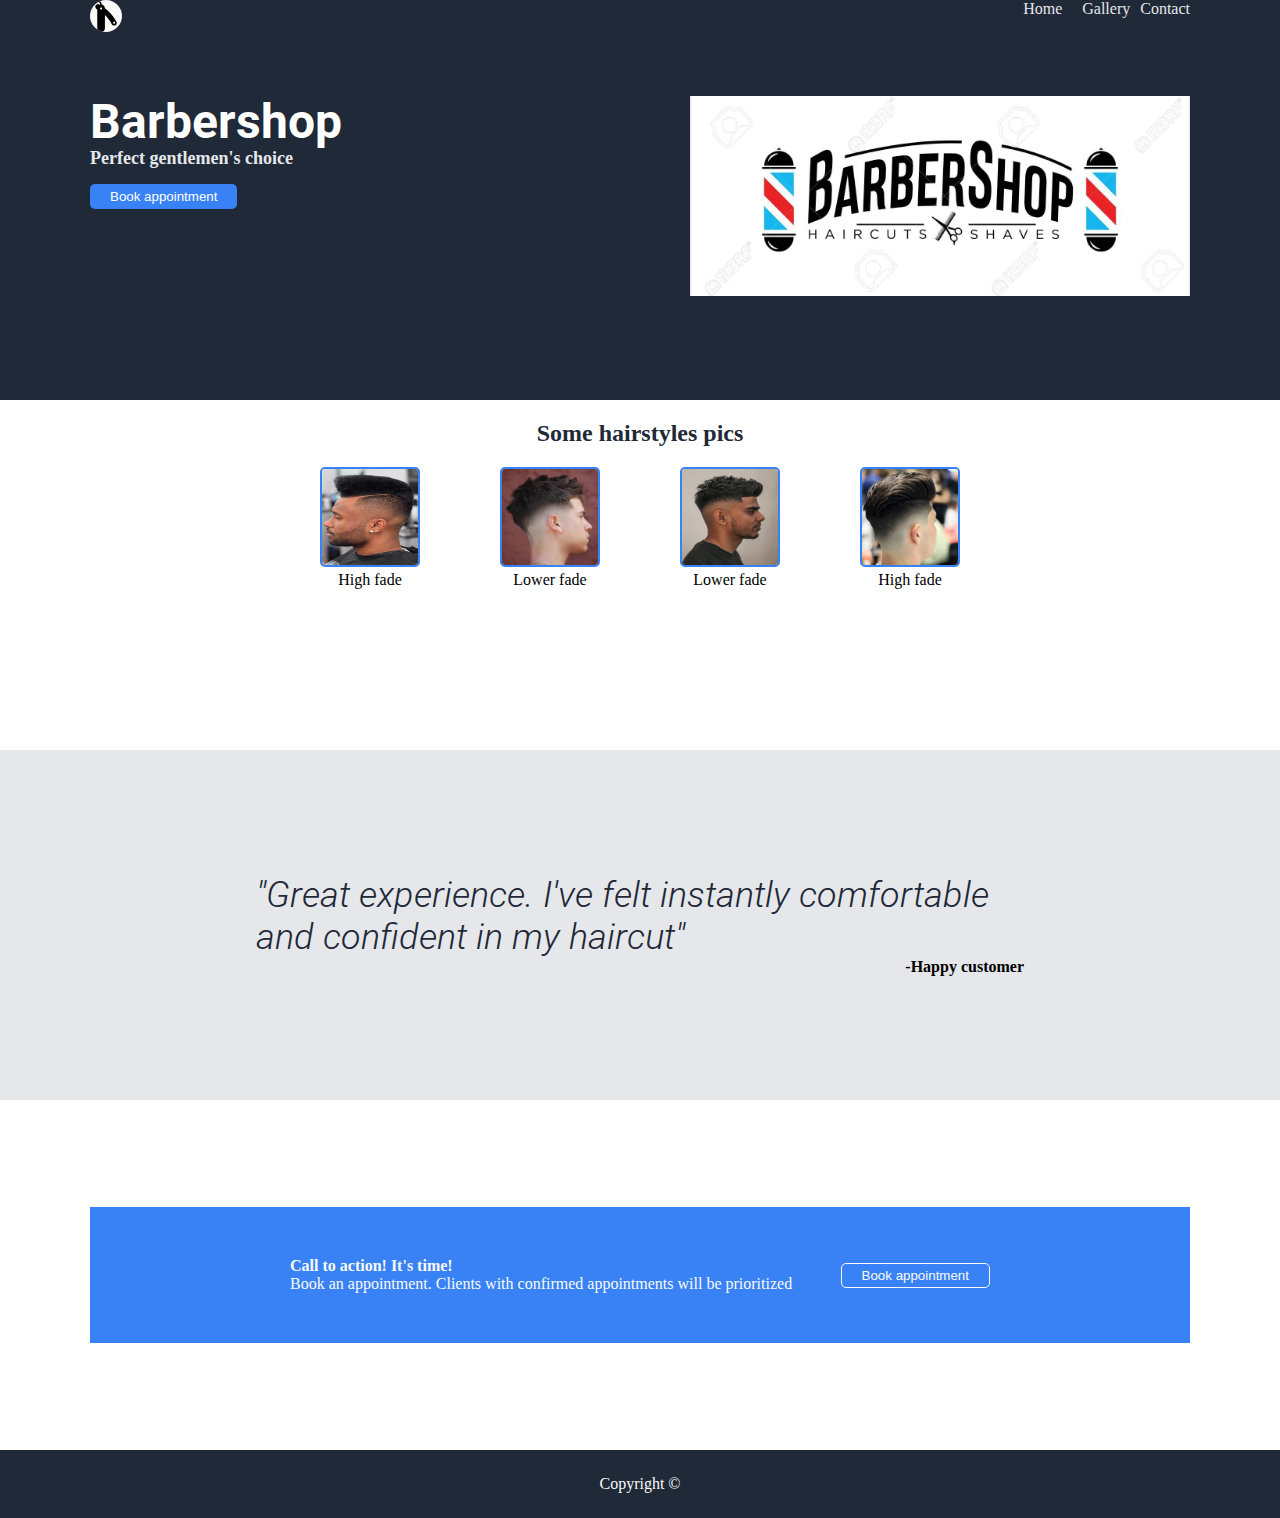
==== index.html @ 8ed19799 "initial commit" ====
<!DOCTYPE html>
<html lang="en">
<head>
    <meta charset="UTF-8">
    <meta http-equiv="X-UA-Compatible" content="IE=edge">
    <meta name="viewport" content="width=device-width, initial-scale=1.0">
    <title>Home</title>
    <link rel="stylesheet" href="./styles/style.css">
</head>
<body>
    
    <header class="header">
        <div class="container">
            <div class="nav-bar flex">
                <a href="./index.html">
                    <img 
                        src="./images/barbershop-logo.svg" 
                        width="32" 
                        height="32" 
                        alt="barbershop logo"
                        class="logo"
                    >
                 </a>
                <ul class="links flex">
                    <li><a class="link-one" href="./index.html">Home</a></li>
                    <li><a class="link-two" href="#">Gallery</a></li>
                    <li id="link3"><a class="link-three" href="./pages/contact.html">Contact</a></li>
                </ul>
            </div>
        </div>

        <section class="hero flex">
            <div class="container flex">
                <div class="hero-left">
                    <h1 class="hero-main-text" style="color: white">Barbershop</h1>
                    <h4 class="hero-subtext">
                        Perfect gentlemen's choice
                    </h4>
                    <button onclick="#" class="hero-btn">Book appointment</button>
                </div>
                <div class="hero-right">
                    <img 
                        src="./images/barbershop.webp" 
                        alt="" 
                        class="hero-img"
                        width="500"
                        height="200"
                    >
                </div>
            </div>
        </section>
    </header>

    <section class="additional-info">
        <div class="container">
            <h2>Some hairstyles pics</h2>
            <ul class="img-list flex">
                <li class="img-box">
                    <img src="./images/hairstyle1.jpg" alt="">
                    <p>High fade</p>
                </li>
                <li class="img-box">
                    <img src="./images/hairstyle2.jpg" alt="">
                    <p>Lower fade</p>
                </li>
                <li class="img-box">
                    <img src="./images/hairstyle3.jpeg" alt="">
                    <p>Lower fade</p>
                </li>
                <li class="img-box">
                    <img src="./images/hairstyle4.jpg" alt="">
                    <p>High fade</p>
                </li>
            </ul>
        </div>
    </section>

    <section class="client-experience flex">
        <div class="container">
            <div class="quote">
                <h3 class="quote-text">
                    "Great experience. I've felt instantly comfortable and confident in my haircut"
                </h3>
                <p class="quote-name">-Happy customer</p>
            </div>
        </div>
    </section>

    <section class="sign-up flex">
        <div class="container">
            <div class="sign-up-box flex">
                <div class="sign-up-box-left">
                    <h4>Call to action! It's time!</h4>
                    <p>Book an appointment. Clients with confirmed appointments will be prioritized</p>
                </div>
                <button class="sign-up-btn">Book appointment</button>
            </div>
        </div>
    </section>

    <footer class="footer">
        <div class="container">
            <p class="copyright">Copyright ©</p>
            </div>
    </footer>
    
</body>
</html>
---- styles/style.css ----
@font-face {
    font-family: 'Roboto';
    src: url(/fonts/Roboto-Bold.ttf) format('truetype');
    font-weight: bold;
}

@font-face {
    font-family: 'Roboto';
    src: url(/fonts/Roboto-LightItalic.ttf) format('truetype');
    font-weight: normal;
}


* {
    box-sizing: border-box;
    margin: 0;
    padding: 0;
    
}

button {
    cursor: pointer;
}

ul {
    list-style: none;
}

.flex {
    display: flex;
}

section {
    height: 350px;
}

.logo {
    background-color: #F9FAF8;
    border-radius: 20px;
}

.links a {
    color: #E5E7EB;
    text-decoration: none;
}

.links li {
    padding: 0 10px;
}

#link3 {
    padding: 0;
}

.hero {
    padding-top: 60px;
}

.hero .container {
    justify-content: space-between;
}

.hero-left {
    text-align: left;
    line-height: 1.1;
    padding-right: 22px;
}

h1 {
    font-family: 'Roboto', sans-serif;
    text-align: left;
    font-size: 48px;
    color: #F9FAF8;
}

.hero-subtext {
    text-align: left;
    color: hsl(220, 13%, 91%);
    font-size: 18px;
}

.hero-btn {
    margin-top: 15px;
    padding: 5px 20px;
    background-color: #3882F6;
    color: #fff;
    border: none;
    border-radius: 5px;
}

.hero-img {
    object-fit: cover;
}

.container {
    max-width: 1100px;
    margin: 0 auto;
    width: 100%;
}


.header {
    background-color: #1F2937;
    height: 400px;
}

.nav-bar {
    justify-content: space-between;
}


.additional-info {
    
}

h2 {
    text-align: center;
    color: rgb(31, 41, 55);
    padding: 20px;
}

.img-list {
    justify-content: center;
    text-align: center;
}

.img-list li {
    width: 100px;
    margin: 0 40px;
}

.additional-info img {
    width: 100px;
    height: 100px;
    border: #3882F6 2px solid;
    border-radius: 5px;
}

.client-experience {
    background-color: #E5E7EB;
    align-items: center;
}

.client-experience .container {
    display: flex;
    justify-content: center;
    width: 60%;
}

.quote {
    
}

.quote-text {
    font-family: 'Roboto', sans-serif;
    font-size: 36px;
    color: #1F2937;
    font-weight: normal;
}

.quote-name {
    text-align: right;
    font-weight: bold;
}

.sign-up {
    align-items: center;
    color: #F9FAF8;
}

.sign-up .container{
    background-color: #3882f6;
    padding: 50px 200px;
}

.sign-up-box {
    justify-content: space-between;
    align-items: center;
}

.sign-up-box p {
    font-weight: normal;
}

.sign-up-btn {
    color: #F9FAF8;
    background-color: #3882F6;
    border: 1px solid #F9FAF8;
    padding: 0 20px;
    border-radius: 5px;
    height: 25px;
}

.footer {
    background-color: #1F2937;
    padding: 25px;
    text-align: center;
}

.copyright {
    color: #F9FAF8;
}
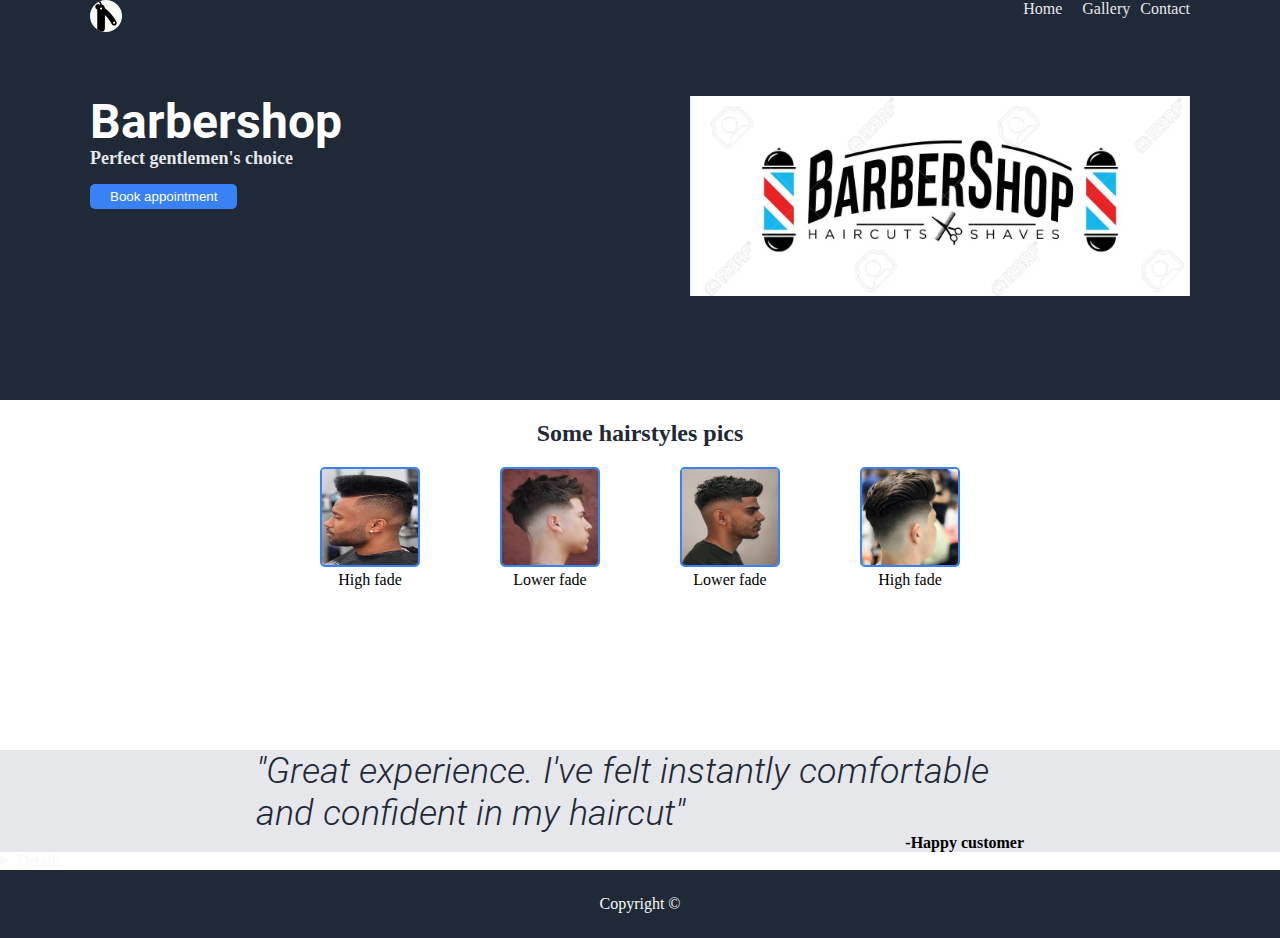
==== commit 4ff0eac2: "updated semantic elements" ====
--- a/index.html
+++ b/index.html
@@ -11,7 +11,7 @@
     
     <header class="header">
         <div class="container">
-            <div class="nav-bar flex">
+            <nav class="nav-bar flex">
                 <a href="./index.html">
                     <img 
                         src="./images/barbershop-logo.svg" 
@@ -26,10 +26,10 @@
                     <li><a class="link-two" href="#">Gallery</a></li>
                     <li id="link3"><a class="link-three" href="./pages/contact.html">Contact</a></li>
                 </ul>
-            </div>
+            </nav>
         </div>
 
-        <section class="hero flex">
+        <main class="hero flex">
             <div class="container flex">
                 <div class="hero-left">
                     <h1 class="hero-main-text" style="color: white">Barbershop</h1>
@@ -38,7 +38,7 @@
                     </h4>
                     <button onclick="#" class="hero-btn">Book appointment</button>
                 </div>
-                <div class="hero-right">
+                <figure class="hero-right">
                     <img 
                         src="./images/barbershop.webp" 
                         alt="" 
@@ -46,9 +46,9 @@
                         width="500"
                         height="200"
                     >
-                </div>
+                </figure>
             </div>
-        </section>
+        </main>
     </header>
 
     <section class="additional-info">
@@ -75,7 +75,7 @@
         </div>
     </section>
 
-    <section class="client-experience flex">
+    <article class="client-experience flex">
         <div class="container">
             <div class="quote">
                 <h3 class="quote-text">
@@ -84,9 +84,9 @@
                 <p class="quote-name">-Happy customer</p>
             </div>
         </div>
-    </section>
+    </article>
 
-    <section class="sign-up flex">
+    <details class="sign-up flex">
         <div class="container">
             <div class="sign-up-box flex">
                 <div class="sign-up-box-left">
@@ -96,12 +96,12 @@
                 <button class="sign-up-btn">Book appointment</button>
             </div>
         </div>
-    </section>
+    </details>
 
     <footer class="footer">
         <div class="container">
             <p class="copyright">Copyright ©</p>
-            </div>
+        </div>
     </footer>
     
 </body>
--- a/styles/style.css
+++ b/styles/style.css
@@ -30,7 +30,7 @@
     display: flex;
 }
 
-section {
+.additional-info {
     height: 350px;
 }
 
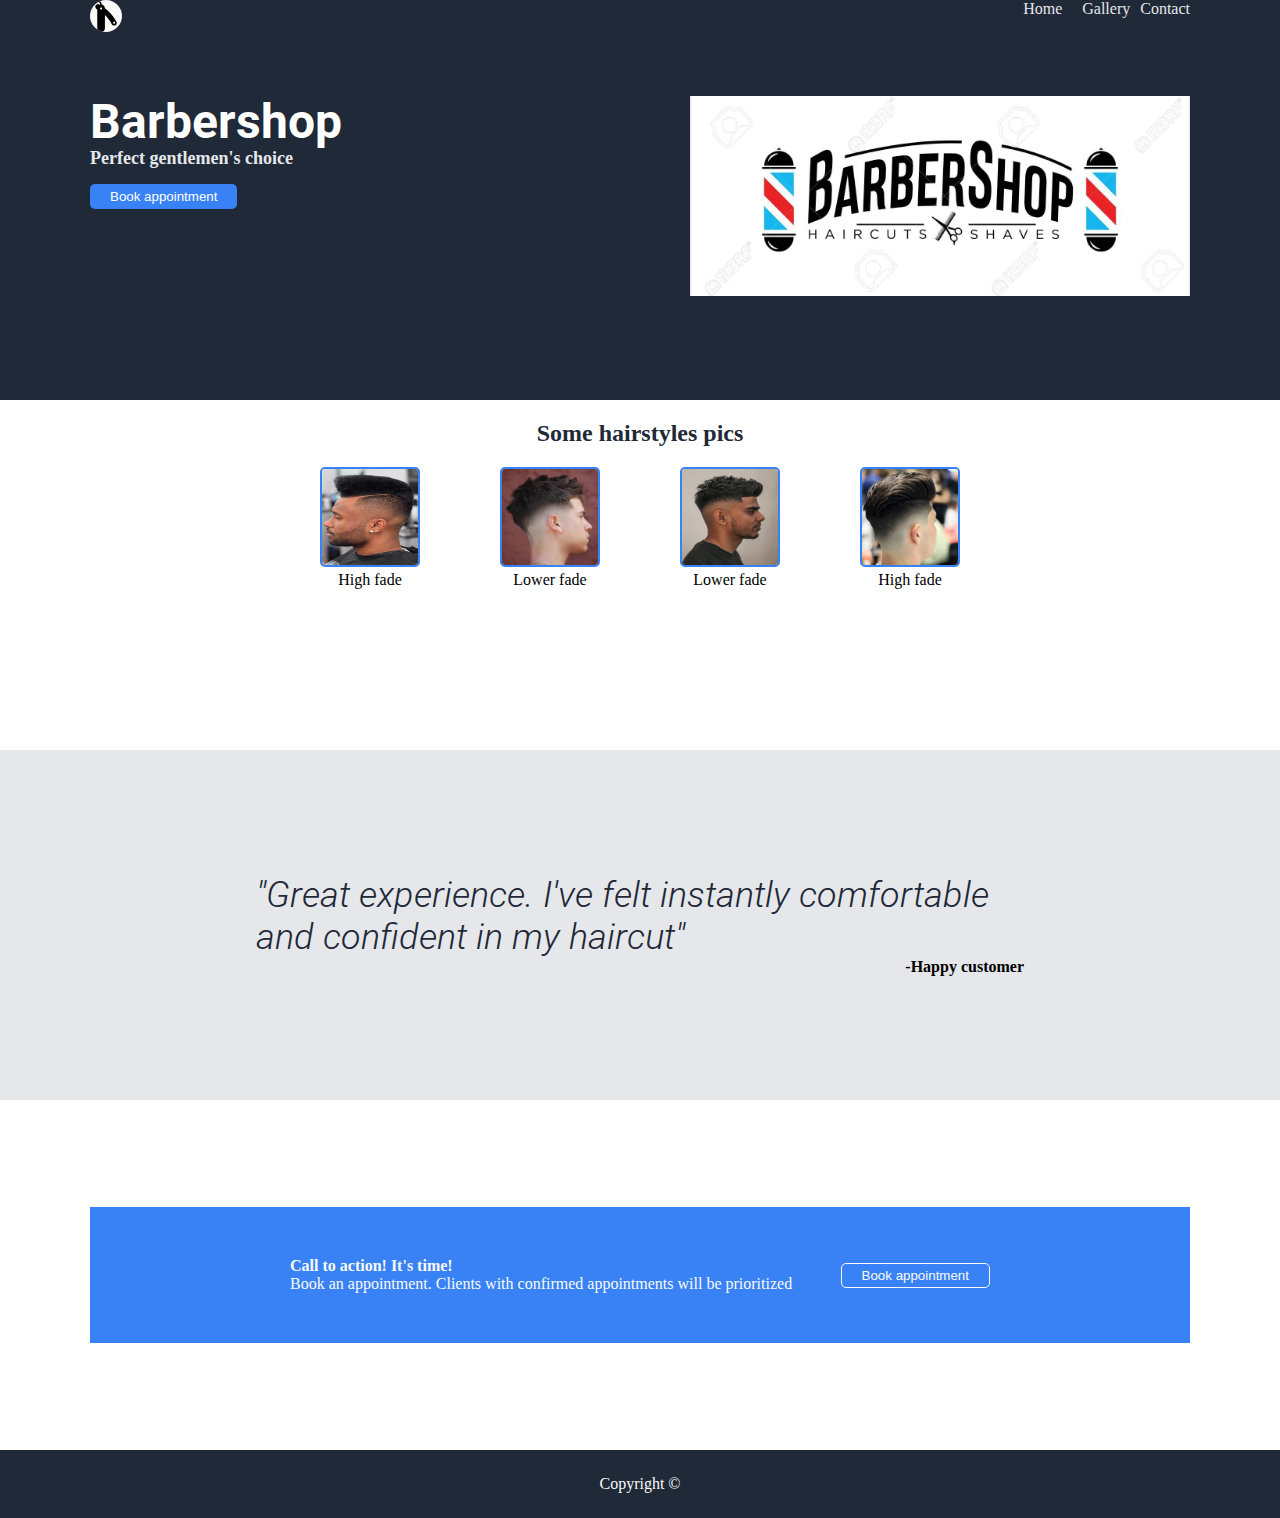
==== commit d0bd83de: "updated semantic elements" ====
--- a/index.html
+++ b/index.html
@@ -86,7 +86,7 @@
         </div>
     </article>
 
-    <details class="sign-up flex">
+    <section class="sign-up flex">
         <div class="container">
             <div class="sign-up-box flex">
                 <div class="sign-up-box-left">
@@ -96,7 +96,7 @@
                 <button class="sign-up-btn">Book appointment</button>
             </div>
         </div>
-    </details>
+    </section>
 
     <footer class="footer">
         <div class="container">
--- a/styles/style.css
+++ b/styles/style.css
@@ -139,6 +139,7 @@
 .client-experience {
     background-color: #E5E7EB;
     align-items: center;
+    height: 350px;
 }
 
 .client-experience .container {
@@ -166,6 +167,7 @@
 .sign-up {
     align-items: center;
     color: #F9FAF8;
+    height: 350px;
 }
 
 .sign-up .container{
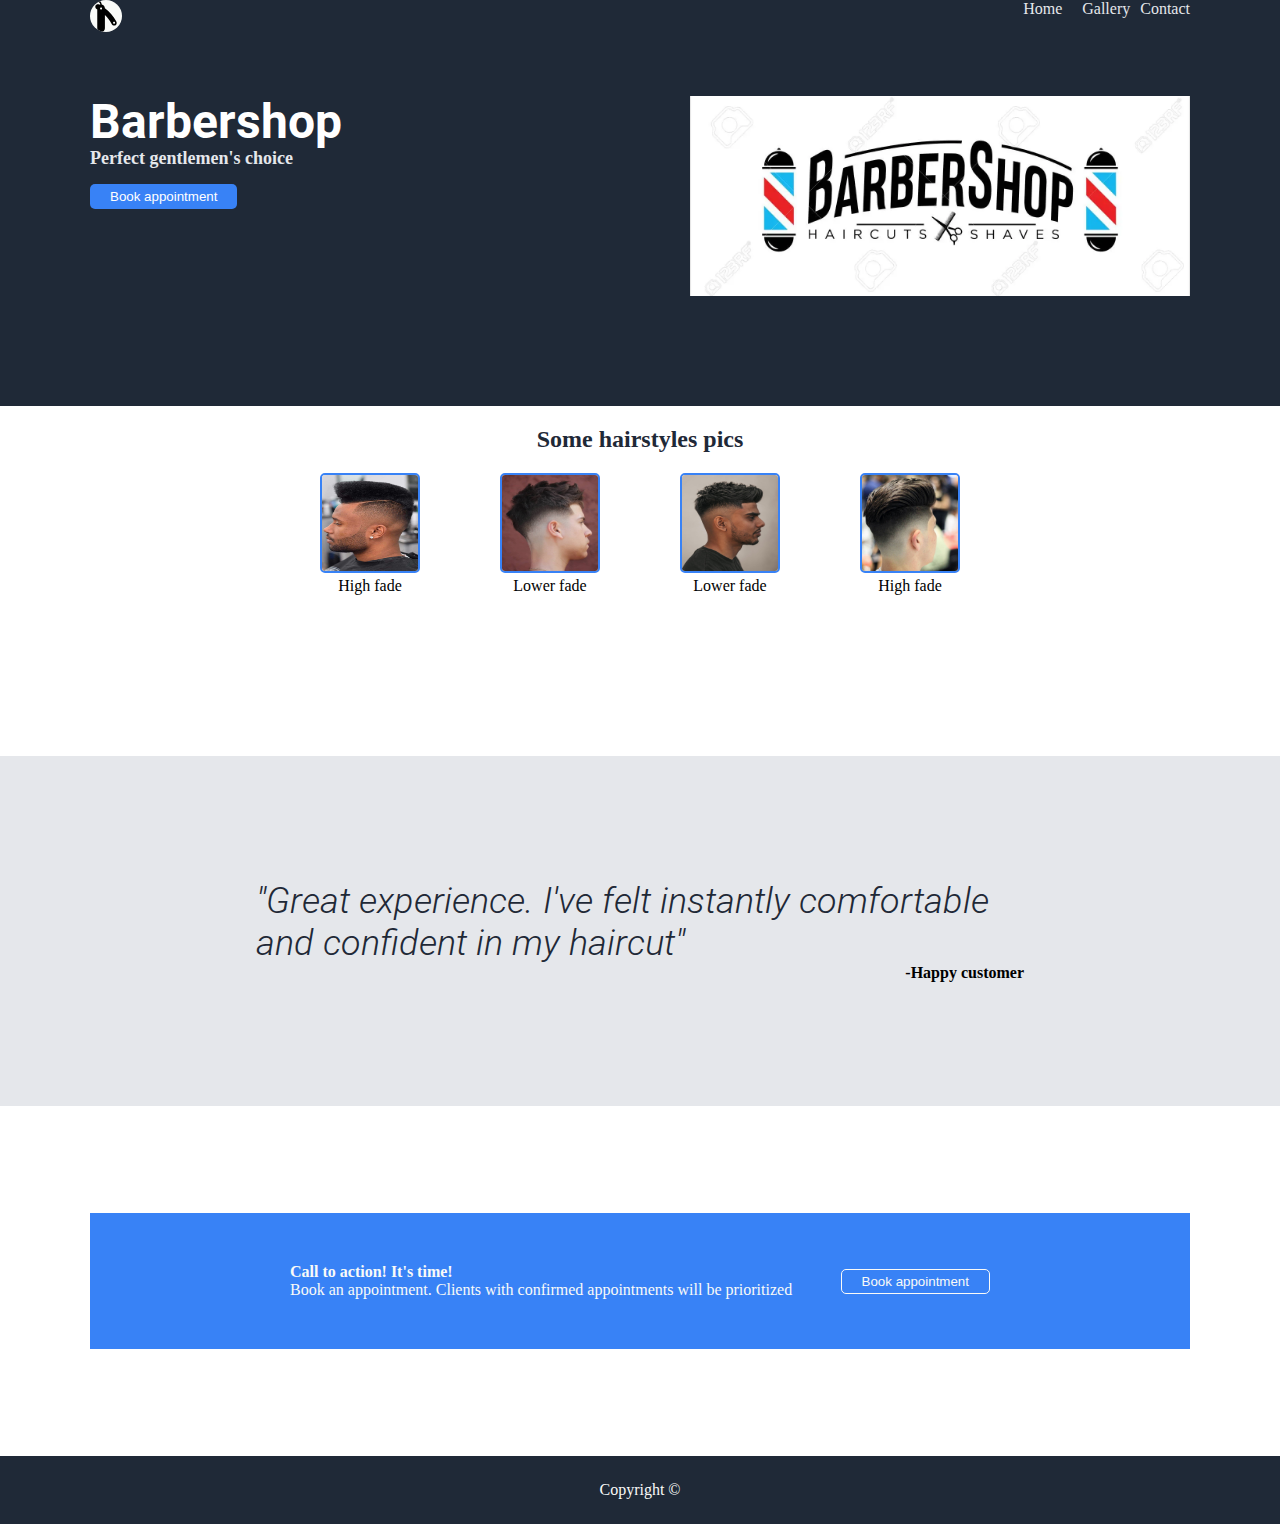
==== commit 9c5bb3d5: "fixed semantic elements" ====
--- a/index.html
+++ b/index.html
@@ -28,81 +28,88 @@
                 </ul>
             </nav>
         </div>
-
-        <main class="hero flex">
-            <div class="container flex">
-                <div class="hero-left">
-                    <h1 class="hero-main-text" style="color: white">Barbershop</h1>
-                    <h4 class="hero-subtext">
-                        Perfect gentlemen's choice
-                    </h4>
-                    <button onclick="#" class="hero-btn">Book appointment</button>
-                </div>
-                <figure class="hero-right">
-                    <img 
-                        src="./images/barbershop.webp" 
-                        alt="" 
-                        class="hero-img"
-                        width="500"
-                        height="200"
-                    >
-                </figure>
-            </div>
-        </main>
     </header>
 
-    <section class="additional-info">
-        <div class="container">
-            <h2>Some hairstyles pics</h2>
-            <ul class="img-list flex">
-                <li class="img-box">
-                    <img src="./images/hairstyle1.jpg" alt="">
-                    <p>High fade</p>
-                </li>
-                <li class="img-box">
-                    <img src="./images/hairstyle2.jpg" alt="">
-                    <p>Lower fade</p>
-                </li>
-                <li class="img-box">
-                    <img src="./images/hairstyle3.jpeg" alt="">
-                    <p>Lower fade</p>
-                </li>
-                <li class="img-box">
-                    <img src="./images/hairstyle4.jpg" alt="">
-                    <p>High fade</p>
-                </li>
-            </ul>
-        </div>
-    </section>
+    <main class="main">
+        <section class="hero container flex">
+            <div class="hero-left">
+                <h1 class="hero-main-text" style="color: white">Barbershop</h1>
+                <h4 class="hero-subtext">
+                    Perfect gentlemen's choice
+                </h4>
+                <button onclick="#" class="hero-btn">Book appointment</button>
+            </div>
+            <figure class="hero-right">
+                <img 
+                    src="./images/barbershop.webp" 
+                    alt="" 
+                    class="hero-img"
+                    width="500"
+                    height="200"
+                >
+            </figure>
+        </section>
 
-    <article class="client-experience flex">
-        <div class="container">
-            <div class="quote">
-                <h3 class="quote-text">
-                    "Great experience. I've felt instantly comfortable and confident in my haircut"
-                </h3>
-                <p class="quote-name">-Happy customer</p>
+        <section class="additional-info">
+            <div class="container">
+                <h2>Some hairstyles pics</h2>
+                <ul class="img-list flex">
+                    <li class="img-box">
+                        <img src="./images/hairstyle1.jpg" alt="">
+                        <p>High fade</p>
+                    </li>
+                    <li class="img-box">
+                        <img src="./images/hairstyle2.jpg" alt="">
+                        <p>Lower fade</p>
+                    </li>
+                    <li class="img-box">
+                        <img src="./images/hairstyle3.jpeg" alt="">
+                        <p>Lower fade</p>
+                    </li>
+                    <li class="img-box">
+                        <img src="./images/hairstyle4.jpg" alt="">
+                        <p>High fade</p>
+                    </li>
+                </ul>
             </div>
-        </div>
-    </article>
+        </section>
 
-    <section class="sign-up flex">
-        <div class="container">
-            <div class="sign-up-box flex">
-                <div class="sign-up-box-left">
-                    <h4>Call to action! It's time!</h4>
-                    <p>Book an appointment. Clients with confirmed appointments will be prioritized</p>
+        <article class="client-experience flex">
+            <div class="container">
+                <div class="quote">
+                    <h3 class="quote-text">
+                        "Great experience. I've felt instantly comfortable and confident in my haircut"
+                    </h3>
+                    <p class="quote-name">-Happy customer</p>
                 </div>
-                <button class="sign-up-btn">Book appointment</button>
             </div>
-        </div>
-    </section>
+        </article>
 
+        <section class="sign-up flex">
+            <div class="container">
+                <div class="sign-up-box flex">
+                    <div class="sign-up-box-left">
+                        <h4>Call to action! It's time!</h4>
+                        <p>Book an appointment. Clients with confirmed appointments will be prioritized</p>
+                    </div>
+                    <button class="sign-up-btn">Book appointment</button>
+                </div>
+            </div>
+        </section>
+
+    </main>
+    
     <footer class="footer">
         <div class="container">
             <p class="copyright">Copyright ©</p>
         </div>
     </footer>
-    
+
+    <!-- Note: I would have taken all the div containers out If I could find a way to keep a different color outside of the max-width. 
+        Let's say I give both the header and the section below main(with the class '.additional-info') the max width of 1200px. Header has the background color of #1F2937 and the ".additional-info" section has 
+        the background color of #fff. Well, I can set the body background color to the header's bg color to extend it above the max-width borders of the header but 
+        then how do I manage to keep an extended #fff color of the .additional-info section ? That's why I used those divs, to avoid this problem. Maybe there're other ways
+        like using pseudo elements or idk. I hope I made myself clear with my poor explained example.
+    -->
 </body>
 </html>--- a/styles/style.css
+++ b/styles/style.css
@@ -52,12 +52,15 @@
     padding: 0;
 }
 
+.main {
+    background-color: #1F2937;
+}
+
 .hero {
     padding-top: 60px;
-}
-
-.hero .container {
+    height: 370px;
     justify-content: space-between;
+    background-color: #1F2937;
 }
 
 .hero-left {
@@ -101,7 +104,6 @@
 
 .header {
     background-color: #1F2937;
-    height: 400px;
 }
 
 .nav-bar {
@@ -110,7 +112,7 @@
 
 
 .additional-info {
-    
+    background-color: #fff;
 }
 
 h2 {
@@ -168,6 +170,7 @@
     align-items: center;
     color: #F9FAF8;
     height: 350px;
+    background-color: #fff;
 }
 
 .sign-up .container{
